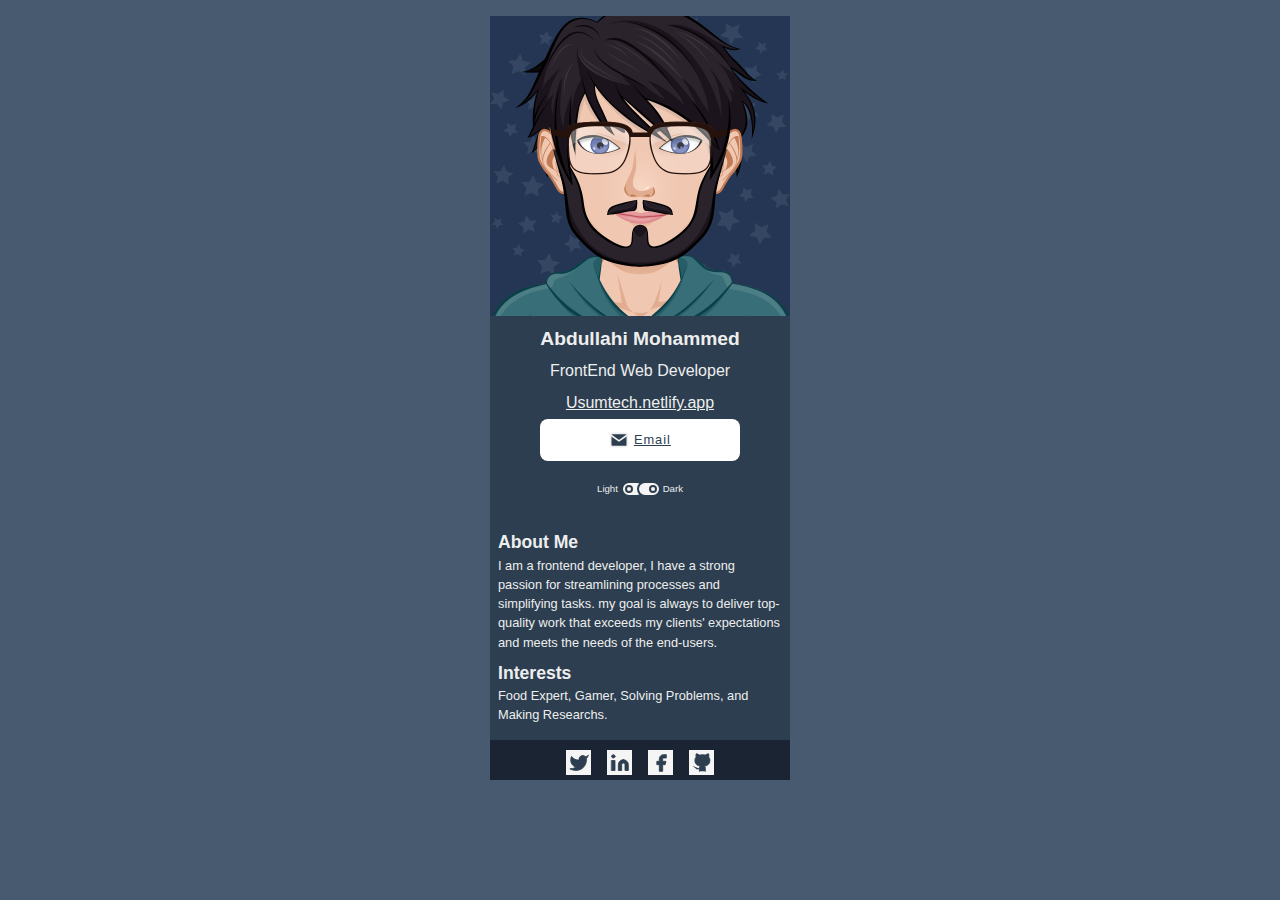
==== index.html @ 61804754 "update" ====
<!DOCTYPE html>
<html lang="en">
  <head>
    <meta charset="UTF-8" />
    <meta http-equiv="X-UA-Compatible" content="IE=edge" />
    <meta name="viewport" content="width=device-width, initial-scale=1.0" />
    <link rel="preconnect" href="https://fonts.googleapis.com" />
    <link rel="preconnect" href="https://fonts.gstatic.com" crossorigin />
    <link
      href="https://fonts.googleapis.com/css2?family=Roboto:wght@300;400;700&display=swap"
      rel="stylesheet"
    />
    <link rel="preconnect" href="https://fonts.googleapis.com" />
    <link rel="preconnect" href="https://fonts.gstatic.com" crossorigin />
    <link
      href="https://fonts.googleapis.com/css2?family=Roboto:wght@300;400;700&display=swap"
      rel="stylesheet"
    />
    <link rel="stylesheet" href="./css/mystyle.css" type="text/css" />
    <link rel="stylesheet" href="./css/media-quaries.css" type="text/css" />
    <title>digital business card</title>
  </head>
  <body id="card_body">
    <div id="card_container">
      <div class="card_img_box">
        <img src="./images/photo.png" alt="n Image" />
      </div>
      <div class="card_text_box">
        <h1 class="name">Abdullahi Mohammed</h1>
        <div class="career">FrontEnd Web Developer</div>
        <div class="web_link_box">
          <a
            class="web_link"
            href="https://usumtech.netlify.app/"
            target="_blank"
            >Usumtech.netlify.app</a
          >
        </div>
        <div class="contact_email">
          <a class="email_link" href="mailto:odan211@gmmail.com" target="_blank"
            ><svg
              xmlns="http://www.w3.org/2000/svg"
              width="20"
              height="20"
              viewBox="0 0 24 24"
              fill="none"
              stroke="currentColor"
              stroke-width="2"
              stroke-linecap="round"
              stroke-linejoin="round"
              class="feather feather-mail"
            >
              <path
                d="M4 4h16c1.1 0 2 .9 2 2v12c0 1.1-.9 2-2 2H4c-1.1 0-2-.9-2-2V6c0-1.1.9-2 2-2z"
              ></path>
              <polyline points="22,6 12,13 2,6"></polyline>
            </svg>
            <span
              class="email_text"
              style="margin-left: 0.3rem; letter-spacing: 1px"
              >Email</span
            >
          </a>
        </div>
        <div class="change_bg-btn">
          <div class="toggle left_toggle">
            <p
              class="dark_toggle_text"
              style="font-size: 0.6rem; margin-right: 0.2rem"
            >
              Light
            </p>
            <svg
              xmlns="http://www.w3.org/2000/svg"
              width="24"
              height="24"
              viewBox="0 0 24 24"
              fill="none"
              stroke="currentColor"
              stroke-width="2"
              stroke-linecap="round"
              stroke-linejoin="round"
              class="feather feather-toggle-left"
            >
              <rect x="1" y="5" width="22" height="14" rx="7" ry="7"></rect>
              <circle cx="8" cy="12" r="3"></circle>
            </svg>
          </div>
          <div class="toggle right_toggle">
            <svg
              xmlns="http://www.w3.org/2000/svg"
              width="24"
              height="24"
              viewBox="0 0 24 24"
              fill="none"
              stroke="currentColor"
              stroke-width="2"
              stroke-linecap="round"
              stroke-linejoin="round"
              class="feather feather-toggle-right"
            >
              <rect x="1" y="5" width="22" height="14" rx="7" ry="7"></rect>
              <circle cx="16" cy="12" r="3"></circle>
            </svg>
            <p
              class="dark_toggle_text"
              style="font-size: 0.6rem; margin-left: 0.1rem"
            >
              Dark
            </p>
          </div>
        </div>
        <div class="about_me">
          <h2 class="heading">About Me</h2>
          <p class="about_me_paragraph">
            I am a frontend developer, I have a strong passion for streamlining
            processes and simplifying tasks. my goal is always to deliver
            top-quality work that exceeds my clients' expectations and meets the
            needs of the end-users.
          </p>
        </div>
        <div class="interest">
          <h2 class="heading">Interests</h2>
          <p class="interest_paragraph">
            Food Expert, Gamer, Solving Problems, and Making Researchs.
          </p>
        </div>
      </div>
      <footer class="card_footer_box">
        <div class="contact_icons_box">
          <div class="icon_box">
            <a href="https://twitter.com/@Aggressor001" target="_blank"
              ><svg
                xmlns="http://www.w3.org/2000/svg"
                width="24"
                height="24"
                viewBox="0 0 24 24"
                fill="none"
                stroke="currentColor"
                stroke-width="2"
                stroke-linecap="round"
                stroke-linejoin="round"
                class="feather feather-twitter"
              >
                <path
                  d="M23 3a10.9 10.9 0 0 1-3.14 1.53 4.48 4.48 0 0 0-7.86 3v1A10.66 10.66 0 0 1 3 4s-4 9 5 13a11.64 11.64 0 0 1-7 2c9 5 20 0 20-11.5a4.5 4.5 0 0 0-.08-.83A7.72 7.72 0 0 0 23 3z"
                ></path>
              </svg>
            </a>
          </div>
          <div class="icon_box">
            <a href="https://linkedin.com/odanwu211@gmail.com" target="_blank"
              ><svg
                xmlns="http://www.w3.org/2000/svg"
                width="24"
                height="24"
                viewBox="0 0 24 24"
                fill="none"
                stroke="currentColor"
                stroke-width="2"
                stroke-linecap="round"
                stroke-linejoin="round"
                class="feather feather-linkedin"
              >
                <path
                  d="M16 8a6 6 0 0 1 6 6v7h-4v-7a2 2 0 0 0-2-2 2 2 0 0 0-2 2v7h-4v-7a6 6 0 0 1 6-6z"
                ></path>
                <rect x="2" y="9" width="4" height="12"></rect>
                <circle cx="4" cy="4" r="2"></circle>
              </svg>
            </a>
          </div>
          <div class="icon_box">
            <a
              href="https://www.facebook.com/audumohammed511@gmail.com"
              target="_blank"
              ><svg
                xmlns="http://www.w3.org/2000/svg"
                width="24"
                height="24"
                viewBox="0 0 24 24"
                fill="none"
                stroke="currentColor"
                stroke-width="2"
                stroke-linecap="round"
                stroke-linejoin="round"
                class="feather feather-facebook"
              >
                <path
                  d="M18 2h-3a5 5 0 0 0-5 5v3H7v4h3v8h4v-8h3l1-4h-4V7a1 1 0 0 1 1-1h3z"
                ></path>
              </svg>
            </a>
          </div>
          <div class="icon_box">
            <a href="https://github.com/abdull65" target="_blank"
              ><svg
                xmlns="http://www.w3.org/2000/svg"
                width="24"
                height="24"
                viewBox="0 0 24 24"
                fill="none"
                stroke="currentColor"
                stroke-width="2"
                stroke-linecap="round"
                stroke-linejoin="round"
                class="feather feather-github"
              >
                <path
                  d="M9 19c-5 1.5-5-2.5-7-3m14 6v-3.87a3.37 3.37 0 0 0-.94-2.61c3.14-.35 6.44-1.54 6.44-7A5.44 5.44 0 0 0 20 4.77 5.07 5.07 0 0 0 19.91 1S18.73.65 16 2.48a13.38 13.38 0 0 0-7 0C6.27.65 5.09 1 5.09 1A5.07 5.07 0 0 0 5 4.77a5.44 5.44 0 0 0-1.5 3.78c0 5.42 3.3 6.61 6.44 7A3.37 3.37 0 0 0 9 18.13V22"
                ></path>
              </svg>
            </a>
          </div>
        </div>
      </footer>
    </div>
    <script src="./javascript/main.js"></script>
  </body>
</html>
---- css/mystyle.css ----
* {
  box-sizing: border-box;
  margin: 0;
  padding: 0;
}

html {
  scroll-behavior: smooth;
}

:root {
  --primary-color-dark: #2c3e50;
  --primary-color-light: #eeeeee;
}

body {
  background: var(--primary-color-dark);
  color: var(--primary-color-light);
  font-family: 'lato', 'Segoe UI', Tahoma, Geneva, Verdana, sans-serif;
  font-size: 1rem;
  font-weight: 400;
  line-height: 1.5;
}

#container {
  max-width: 1140px;
  margin: 0px 20px;
  padding: 10px 20px;
}

.container_content {
  display: flex;
  justify-content: space-between;

}

.index_section {
  display: flex;
  flex-direction: column;
  /* flex-shrink: 0;
  flex-grow: 0;
  flex-basis: auto; */
  position: sticky;
  top: 0;
  z-index: 1020;
  width: 33.33%;
  height: 100%;
}

.index_content {
  display: flex;
  flex-direction: column;
  text-align: center;
  box-shadow: 0px 8px 16px rgba(0, 0, 0, 0.15);
  height: 100%;
  padding-bottom: 2rem;
  overflow: hidden;
}

.index_content img {
  margin-bottom: 25px;
  vertical-align: center;
  max-width: 100%;
  height: auto;
}

.index_content h1 {
  margin: 8px 0px;
  color: #00b87b;
  font-size: 1.8rem;
  font-weight: 600;
}

.profile_photo {
  height: 350px;
}

.profile_photo img {
  height: 100%;
  filter: brightness(80%);
  filter: grayscale(40%)
}

.index_typed_text {
  display: inline-block;
  margin-bottom: 8px;
  font-size: 1.2rem;
  font-weight: 600;
  line-height: 1.5;
  padding: 0px 20px;
}

.index_section_btn {
  display: flex;
  align-items: center;
  justify-content: center;
  margin-top: 3rem;
}

.index_section_btn .btn {
  margin: 0px 8px;
  padding: 20px 25px;
}

/* .index_section_btn .btn {
  
} */

.btn {
  background: #314355;
  color: #fff;
  font-size: 1rem;
  font-weight: 600;
  text-decoration: none;
  border: 1px solid transparent;
  transition: background 400ms linear;
}

.btn:hover {
  background-color: #253240;
  color: #00b87b;
}

.about_me_section {
  width: 66.66%;
  margin-top: 2rem;
  padding: 0 0 3rem 2rem;
}

.padding_bottom {
  border-bottom: 1px solid rgba(255, 255, 255, 0.1);
}

.about_me_content {
  padding: 2rem 0;
  font-family: 'roboto', 'segoe UI', sans-serif;
  /* border-bottom: 1px solid rgba(255, 255, 255, 0.1); */
}

.title {
  position: relative;
  font-size: 2.5rem;
  margin-bottom: 2rem;
  padding-bottom: 20px;
  /* padding: 2rem 0; */
}

.title::before {
  position: absolute;
  content: "";
  height: 10px;
  width: 10px;
  bottom: -4px;
  border: 2px solid #e9ecef;
  border-radius: 10px;
}

.title::after {
  position: absolute;
  content: "";
  height: 2px;
  width: 50px;
  bottom: 1px;
  left: 20px;
  background-color: #e9ecef;
}


.more_about_me {
  display: flex;
  flex-wrap: wrap;
  line-height: 1.5;
  padding-top: 1rem;
}

.more_about_me_content {
  width: 50%;
}

.name_title {
  color: #00b87b;
  font-weight: 600;
}

.more_about_me_content a {
  color: inherit;
  text-decoration: none;
}

.more_about_me_card2 {
  display: flex;
  justify-content: space-between;
  margin-top: 3rem;
}

.skill_section_content {
  margin-top: 3rem;
}

.skills {
  line-height: 3;
}

.skill_name {
  display: flex;
  justify-content: space-between;
  margin-bottom: -10px;
}

.card2_content_grp {
  display: flex;
  align-items: center;
  background-color: #314355;
  padding: 20px;
}

.card2_content_grp h1 {
  font-size: 3rem;
  font-weight: 700;
  color: #00b87b;
}

.card2_content_typed_text {
  padding: 10px;
}

.card2_content_typed_text h5 {
  font-size: 1.25rem;
  font-weight: 600;

}

.progress {
  height: 5px;
  width: 100%;
  background-color: #e9ecef;
}

.progress_bar_html {
  height: 5px;
  width: 70%;
  background-color: #ffc100;
}

.progress_bar_css {
  height: 5px;
  width: 50%;
  background-color: #dc3545;
}

.progress_bar_javascript {
  height: 5px;
  width: 10%;
  background-color: #dc3545;
}

.experience_section {
  padding-top: 3rem;
  padding-bottom: 3rem;
}

.experience_section h5 {
  font-size: 1.25rem;
  font-weight: 600;
  line-height: 1.2;
  position: relative;
}

.experience_section h5::before {
  content: "";
  width: 70px;
  height: 2px;
  background-color: #e9ecef;
  position: absolute;
  bottom: 40%;
  left: -80px;
}

.experience_section_content {
  border-left: #e9ecef 2px solid;
  padding-left: 5rem;
  line-height: 1.5;
}

.experience_section_content_card {
  position: relative;
  font-weight: 400;
  line-height: 1.7;
  margin-bottom: 25px;
}

.service_section {
  padding-top: 3rem;
  padding-bottom: 3rem;
}

.service_section_content {
  /* display: grid;
  grid-template-columns: repeat(2 , 1fr);
  grid-template-rows: repeat(2 , 1fr);
  align-items: center;
  justify-content: center;
  text-align: center; */
  display: flex;
  flex-wrap: wrap;
  align-items: center;
  text-align: center;

}

.service_section_content_grp {
  width: 50%;
  margin-top: 20px;
  padding: 0px 20px;
}

.service_section_content_card {
  background: #314355;
  padding: 40px;
  height: 400px;
}

.service_section_content_card h5 {
  font-size: 1.2rem;
  font-weight: 600;
  margin-bottom: 8px;
}

.service_section_content_card i {
  width: 75px;
  height: 75px;
  background-color: #e9ecef;
  color: #00b87b;
  display: flex;
  align-items: center;
  justify-content: center;
  margin-bottom: 20px;
  margin: 0px auto 20px;
  transition: background 400ms linear;
}

.portfolio_section {
  padding-top: 3rem;
  padding-bottom: 3rem;
}

.portfolio_section_content {
  display: flex;
  flex-wrap: wrap;
  /* margin-top: 1rem;
  margin-left: 2rem;
  margin-right: 2rem; */
}

.portfolio_section_content_card {
  width: 100%;
  /* padding-top: 1rem;
  padding-left: 2rem;
  padding-right: 2rem; */
}

.portfolio_content_card1 {
  display: flex;
  flex-wrap: wrap;
  margin-top: 1rem;
  margin-left: 2rem;
  margin-right: 2rem;
}

.portfolio_content_card1_item {
  width: 100%;
  margin-bottom: 0.5rem;
  text-align: center;
}

.portfolio_content_card1_item i {
  padding-right: 5px;
  color: #00b87b;
}

.portfolio_content_card1_item ul {
  list-style: none;
  margin-bottom: 1.5rem;
  padding-left: 0;
}

.portfolio_content_card1_item ul .btn {
  background-color: #273644;
  border-color: #253240;
  display: inline-block;
  text-align: center;
  vertical-align: middle;
  font-weight: 400;
  line-height: 1.5;
  cursor: pointer;
  border: 1px solid transparent;
  padding: 0.37rem 0.75rem;
}

.portfolio_content_card2 {
  display: flex;
  flex-wrap: wrap;
  margin-top: 0.5rem;
  /* margin-left: 2rem;
  margin-right: 2rem; */
}

.portfolio_card2_item {
  width: 50%;
  margin-bottom: 1rem;
  padding-left: 0.5rem;
  padding-right: 0.5rem;
}

.portfolio_card2_item_box {
  overflow: hidden;
}

.card2_item_img {
  position: relative;
  max-width: 100%;
  height: auto;
  transition: all 400ms linear;
  opacity: 1;
}

.contact_section {
  padding-top: 3rem;
  padding-bottom: 3rem;
}

.contact_text {
  font-size: 18px;
  font-weight: 400;
  text-align: center;
  padding: 0 70px 20px;
  line-height: 1.3;
}

.form_content {
  display: flex;
  flex-wrap: wrap;
}

.form_content_card_half {
  width: 50%;
}

.form_content_card_full {
  width: 100%;
}

.form_content input,
textarea {
  background-color: #314355;
  padding: 1rem 0.75rem;
  margin: 0.5rem 0;
  width: 100%;
  font-family: inherit;
  font-weight: 400;
  color: #fff;
  line-height: 1.5;
  border: 0;
}

.form_content_card_item {
  position: relative;
  max-width: 100%;
  margin-top: 10px;
  padding-left: 5px;
  padding-right: 5px;
}

input:focus,
textarea:focus {
  box-shadow: 0px 0px 0px 0.25rem rgba(0, 184, 123, 0.25);
  outline: none;
}

textarea {
  font-size: 1rem;
  height: 150px;
  padding: 0 0.5rem;
}

#textarea::placeholder {
  position: absolute;
  font-size: 0.8rem;
}

button[type="submit"] {
  display: inline-block;
  border: none;
  background-color: #00b87b;
  color: #fff;
  font-size: 1rem;
  font-weight: 400;
  text-align: center;
  width: 100%;
  padding: 1rem;
  cursor: pointer;
}

/* .footer_section {
  padding-top: 2rem;
} */

.footer_section_content {
  display: flex;
  flex-direction: column;
  align-items: center;
  justify-content: center;
  text-align: center;
  background-color: #314355;
  color: #fff;
  width: 100%;
  height: 40vh;
  line-height: 2.5;
}

.footer_btn {
  margin: 3px;
  color: #fff;
}

.fa-brands {
  background-color: #2c3e50;
  color: #fff;
  padding: 5px 10px;
}

.footer_content_card2 .footer_btn {
  border-left: #e9ecef 1px solid;
  padding: 0 10px;
  text-decoration: none;
}

.footer_type_text a {
  font-weight: 500;
  color: #00b87b;
  text-decoration: none;
}

/* digital business card section */
#card_body {
  background-color: #475a70;
}

#card_container {
  background-color: var(--primary-color-dark);
  display: flex;
  flex-direction: column;
  max-width: 300px;
  margin: 1rem auto;
}

.card_img_box {
  width: 100%;
}

.card_img_box img {
  width: 100%;
}

.card_text_box {
  display: flex;
  flex-direction: column;
  align-items: center;
  text-align: center;
  line-height: 2rem;
  margin-top: 0.5;
}

.card_text_box .name {
  font-size: 1.2rem;
}

.card_text_box .career {
  font-size: 1rem;
}

.card_text_box .web_link,
.card_text_box .web_link {
  font-size: 1rem;
  color: var(--primary-color-light);
}

.card_text_box .contact_email {
  display: inline-flex;
  align-items: center;
  justify-content: center;
  background-color: #fff;
  width: 200px;
  border-radius: 8px;
  padding: .3rem;
}

.card_text_box .contact_email svg,
.card_text_box .contact_email a {
  display: flex;
  align-items: center;
  fill: var(--primary-color-dark);
  stroke: var(--primary-color-light);
  font-size: 0.8rem;
  color: var(--primary-color-dark);
}

.change_bg-btn {
  display: inline-flex;
  margin-top: .8rem;
}

.toggle {
  display: inline-flex;
  align-items: center;
}

.toggle svg {
  cursor: pointer;
  display: inline-flex;
}

.left_toggle svg {
  fill: #f5f5f5;
  stroke: var(--primary-color-dark);
  margin-right: -.2rem;
}

.right_toggle svg {
  fill: #f5f5f5;
  stroke: var(--primary-color-dark);
  margin-left: -.3rem;
}

.left_toggle svg:active,
.right_toggle svg:active {
  transform: scale(1.1);
}

.card_text_box .about_me,
.card_text_box .interest {
  font-size: 0.9rem;
  text-align: left;
  line-height: 1.5;
  margin-top: 1.5rem;
  margin-bottom: -1rem;
  padding-left: 0.5rem;
  padding-right: 0.5rem;
}

.card_text_box .about_me .heading,
.card_text_box .interest .heading {
  font-size: 1.1rem;
}

.about_me_paragraph,
.interest_paragraph {
  font-size: 0.8rem;
}

.card_footer_box {
  background-color: #1a2433;
  margin-top: 2rem;
}

.card_footer_box .contact_icons_box {
  display: inline-flex;
  align-items: center;
  justify-content: center;
  gap: 1rem;
  width: 100%;
  padding: 0.6rem 0 0.2rem 0;
}

.icon_box {
  background-color: #f5f5f5;
  height: 25px;
  width: 25px;
  display: inline-flex;
  flex-direction: column;
  align-items: center;
  vertical-align: center;
}

.icon_box svg {
  width: 20px;
  height: 20px;
  stroke: var(--primary-color-dark);
  fill: var(--primary-color-dark);
  stroke-width: 1;
  margin-top: .2rem;
}
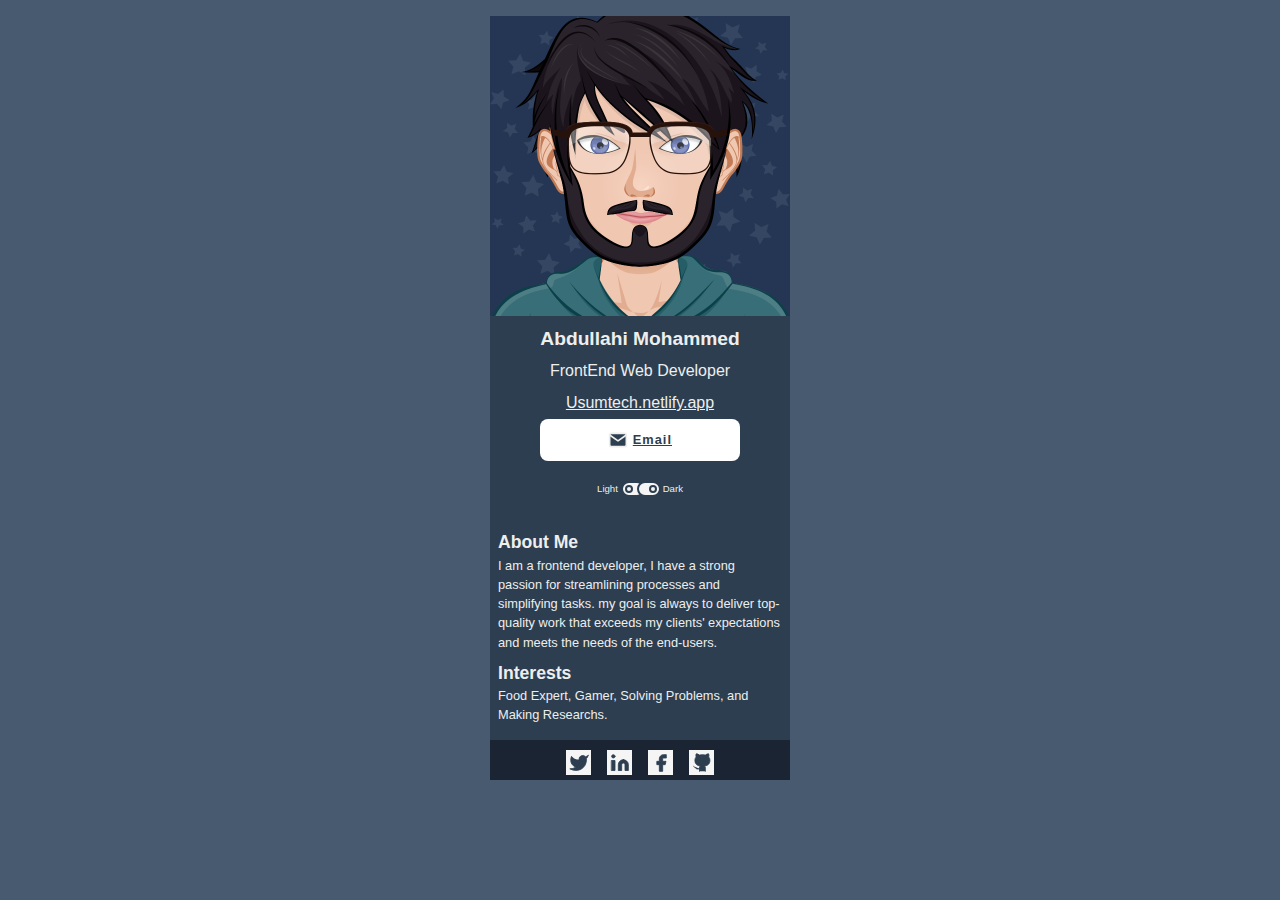
==== commit c81ac485: "update" ====
--- a/index.html
+++ b/index.html
@@ -37,12 +37,16 @@
           >
         </div>
         <div class="contact_email">
-          <a class="email_link" href="mailto:odan211@gmmail.com" target="_blank"
+          <a
+            class="email_link"
+            href="mailto:odanwu211@gmail.com"
+            target="_blank"
             ><svg
               xmlns="http://www.w3.org/2000/svg"
               width="20"
               height="20"
-              viewBox="0 0 24 24"
+              viewBox="0 
+              0 24 24"
               fill="none"
               stroke="currentColor"
               stroke-width="2"
@@ -51,13 +55,18 @@
               class="feather feather-mail"
             >
               <path
-                d="M4 4h16c1.1 0 2 .9 2 2v12c0 1.1-.9 2-2 2H4c-1.1 0-2-.9-2-2V6c0-1.1.9-2 2-2z"
+                d="M4 4h16c1.1 0 2 .9 2 2v12c0 1.1-.9 2-2 2H4c-1.1 
+                0-2-.9-2-2V6c0-1.1.9-2 2-2z"
               ></path>
               <polyline points="22,6 12,13 2,6"></polyline>
             </svg>
             <span
               class="email_text"
-              style="margin-left: 0.3rem; letter-spacing: 1px"
+              style="
+                margin-left: 0.3rem;
+                letter-spacing: 1px;
+                font-weight: bold;
+              "
               >Email</span
             >
           </a>
@@ -91,7 +100,8 @@
               xmlns="http://www.w3.org/2000/svg"
               width="24"
               height="24"
-              viewBox="0 0 24 24"
+              viewBox="0 
+              0 24 24"
               fill="none"
               stroke="currentColor"
               stroke-width="2"
@@ -143,7 +153,9 @@
                 class="feather feather-twitter"
               >
                 <path
-                  d="M23 3a10.9 10.9 0 0 1-3.14 1.53 4.48 4.48 0 0 0-7.86 3v1A10.66 10.66 0 0 1 3 4s-4 9 5 13a11.64 11.64 0 0 1-7 2c9 5 20 0 20-11.5a4.5 4.5 0 0 0-.08-.83A7.72 7.72 0 0 0 23 3z"
+                  d="M23 3a10.9 10.9 0 0 1-3.14 1.53 4.48 4.48 0 0 0-7.86 
+                  3v1A10.66 10.66 0 0 1 3 4s-4 9 5 13a11.64 11.64 0 0 1-7 2c9 5 20 
+                  0 20-11.5a4.5 4.5 0 0 0-.08-.83A7.72 7.72 0 0 0 23 3z"
                 ></path>
               </svg>
             </a>
@@ -163,7 +175,8 @@
                 class="feather feather-linkedin"
               >
                 <path
-                  d="M16 8a6 6 0 0 1 6 6v7h-4v-7a2 2 0 0 0-2-2 2 2 0 0 0-2 2v7h-4v-7a6 6 0 0 1 6-6z"
+                  d="M16 8a6 6 0 0 1 6 6v7h-4v-7a2 2 0 0 0-2-2 2 2 0 0 0-2 
+                  2v7h-4v-7a6 6 0 0 1 6-6z"
                 ></path>
                 <rect x="2" y="9" width="4" height="12"></rect>
                 <circle cx="4" cy="4" r="2"></circle>
@@ -187,7 +200,8 @@
                 class="feather feather-facebook"
               >
                 <path
-                  d="M18 2h-3a5 5 0 0 0-5 5v3H7v4h3v8h4v-8h3l1-4h-4V7a1 1 0 0 1 1-1h3z"
+                  d="M18 2h-3a5 5 0 0 0-5 5v3H7v4h3v8h4v-8h3l1-4h-4V7a1 1 0 0 
+                  1 1-1h3z"
                 ></path>
               </svg>
             </a>
@@ -207,7 +221,11 @@
                 class="feather feather-github"
               >
                 <path
-                  d="M9 19c-5 1.5-5-2.5-7-3m14 6v-3.87a3.37 3.37 0 0 0-.94-2.61c3.14-.35 6.44-1.54 6.44-7A5.44 5.44 0 0 0 20 4.77 5.07 5.07 0 0 0 19.91 1S18.73.65 16 2.48a13.38 13.38 0 0 0-7 0C6.27.65 5.09 1 5.09 1A5.07 5.07 0 0 0 5 4.77a5.44 5.44 0 0 0-1.5 3.78c0 5.42 3.3 6.61 6.44 7A3.37 3.37 0 0 0 9 18.13V22"
+                  d="M9 19c-5 1.5-5-2.5-7-3m14 6v-3.87a3.37 3.37 0 0 
+                  0-.94-2.61c3.14-.35 6.44-1.54 6.44-7A5.44 5.44 0 0 0 20 4.77 
+                  5.07 5.07 0 0 0 19.91 1S18.73.65 16 2.48a13.38 13.38 0 0 0-7 
+                  0C6.27.65 5.09 1 5.09 1A5.07 5.07 0 0 0 5 4.77a5.44 5.44 0 0 
+                  0-1.5 3.78c0 5.42 3.3 6.61 6.44 7A3.37 3.37 0 0 0 9 18.13V22"
                 ></path>
               </svg>
             </a>
